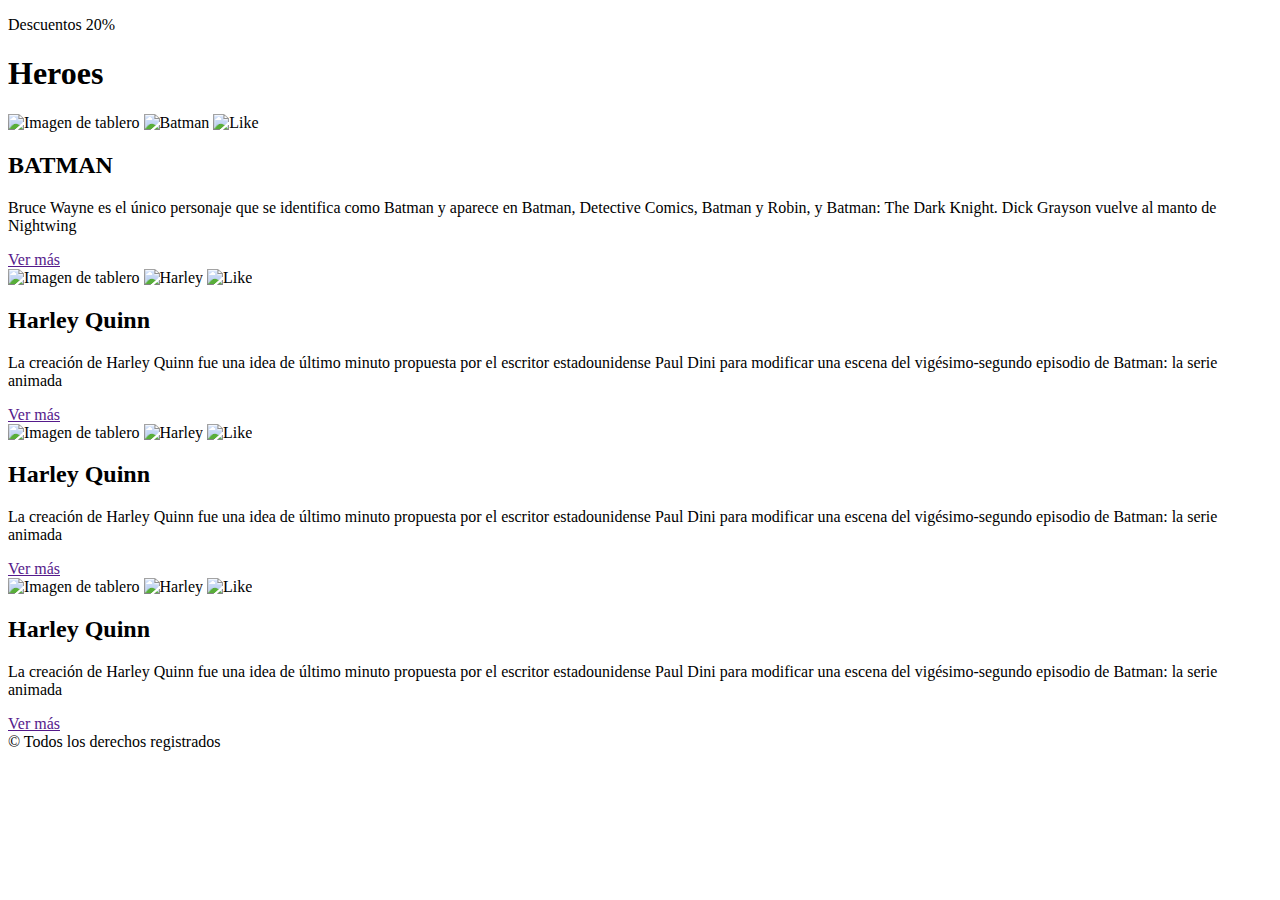
==== Ejercicio Clase 14 Heroes Responsive/index.html @ 0cde7ec6 "Add files via upload" ====
<!DOCTYPE html>
<html lang="en">
<head>
    <meta charset="UTF-8">
    <meta http-equiv="X-UA-Compatible" content="IE=edge">
    <meta name="viewport" content="width=device-width, initial-scale=1.0">
    <title>Heroes</title>
    <link rel="stylesheet" href="/Styles/styles.css">
</head>
<body>
    <div class="bar-discount" id="descuentos">
        <p>Descuentos 20%</p>
    </div>
    <header>
        <h1>Heroes</h1>
    </header>
    <main>
        <div class="tarjeta">
            <img src="/img/849bfede3a5193c34ab8a00379e64fa2 1.png" alt="Imagen de tablero">
            <img class="perfil" src="/img/liga-justicia-batman-kO4H--1024x512@abc 1.png" alt="Batman">
            <img class="like" src="/img/Vector-corazon.png" alt="Like">
            <div class="info-tarjeta"> 
                <h2>BATMAN</h2>
                <p>Bruce Wayne es el único personaje que se identifica como Batman y aparece en Batman, Detective Comics, Batman y Robin, y Batman: The Dark Knight. Dick Grayson vuelve al manto de Nightwing
                </p>
                <a class="boton" href="">Ver más</a>
            </div>
        </div>

        <div class="tarjeta">
            <img src="/img/harley.png" alt="Imagen de tablero">
            <img class="perfil" src="/img/harley-perfil.png" alt="Harley">
            <img class="like" src="/img/Vector-corazon.png" alt="Like">
            <div class="info-tarjeta"> 
                <h2>Harley Quinn</h2>
                <p>La creación de Harley Quinn fue una idea de último minuto propuesta por el escritor estadounidense Paul Dini para modificar una escena del vigésimo-segundo episodio de Batman: la serie animada
                </p>
                <a class="boton" href="">Ver más</a>
            </div>
        </div>

        <div class="tarjeta">
            <img src="/img/harley.png" alt="Imagen de tablero">
            <img class="perfil" src="/img/harley-perfil.png" alt="Harley">
            <img class="like" src="/img/Vector-corazon.png" alt="Like">
            <div class="info-tarjeta"> 
                <h2>Harley Quinn</h2>
                <p>La creación de Harley Quinn fue una idea de último minuto propuesta por el escritor estadounidense Paul Dini para modificar una escena del vigésimo-segundo episodio de Batman: la serie animada
                </p>
                <a class="boton" href="">Ver más</a>
            </div>
        </div>

        <div class="tarjeta">
            <img src="/img/harley.png" alt="Imagen de tablero">
            <img class="perfil" src="/img/harley-perfil.png" alt="Harley">
            <img class="like" src="/img/Vector-corazon.png" alt="Like">
            <div class="info-tarjeta"> 
                <h2>Harley Quinn</h2>
                <p>La creación de Harley Quinn fue una idea de último minuto propuesta por el escritor estadounidense Paul Dini para modificar una escena del vigésimo-segundo episodio de Batman: la serie animada
                </p>
                <a class="boton" href="">Ver más</a>
            </div>
        </div>

    </main>
    <footer>
        <span>© Todos los derechos registrados</span>
    </footer>
</body>
</html>
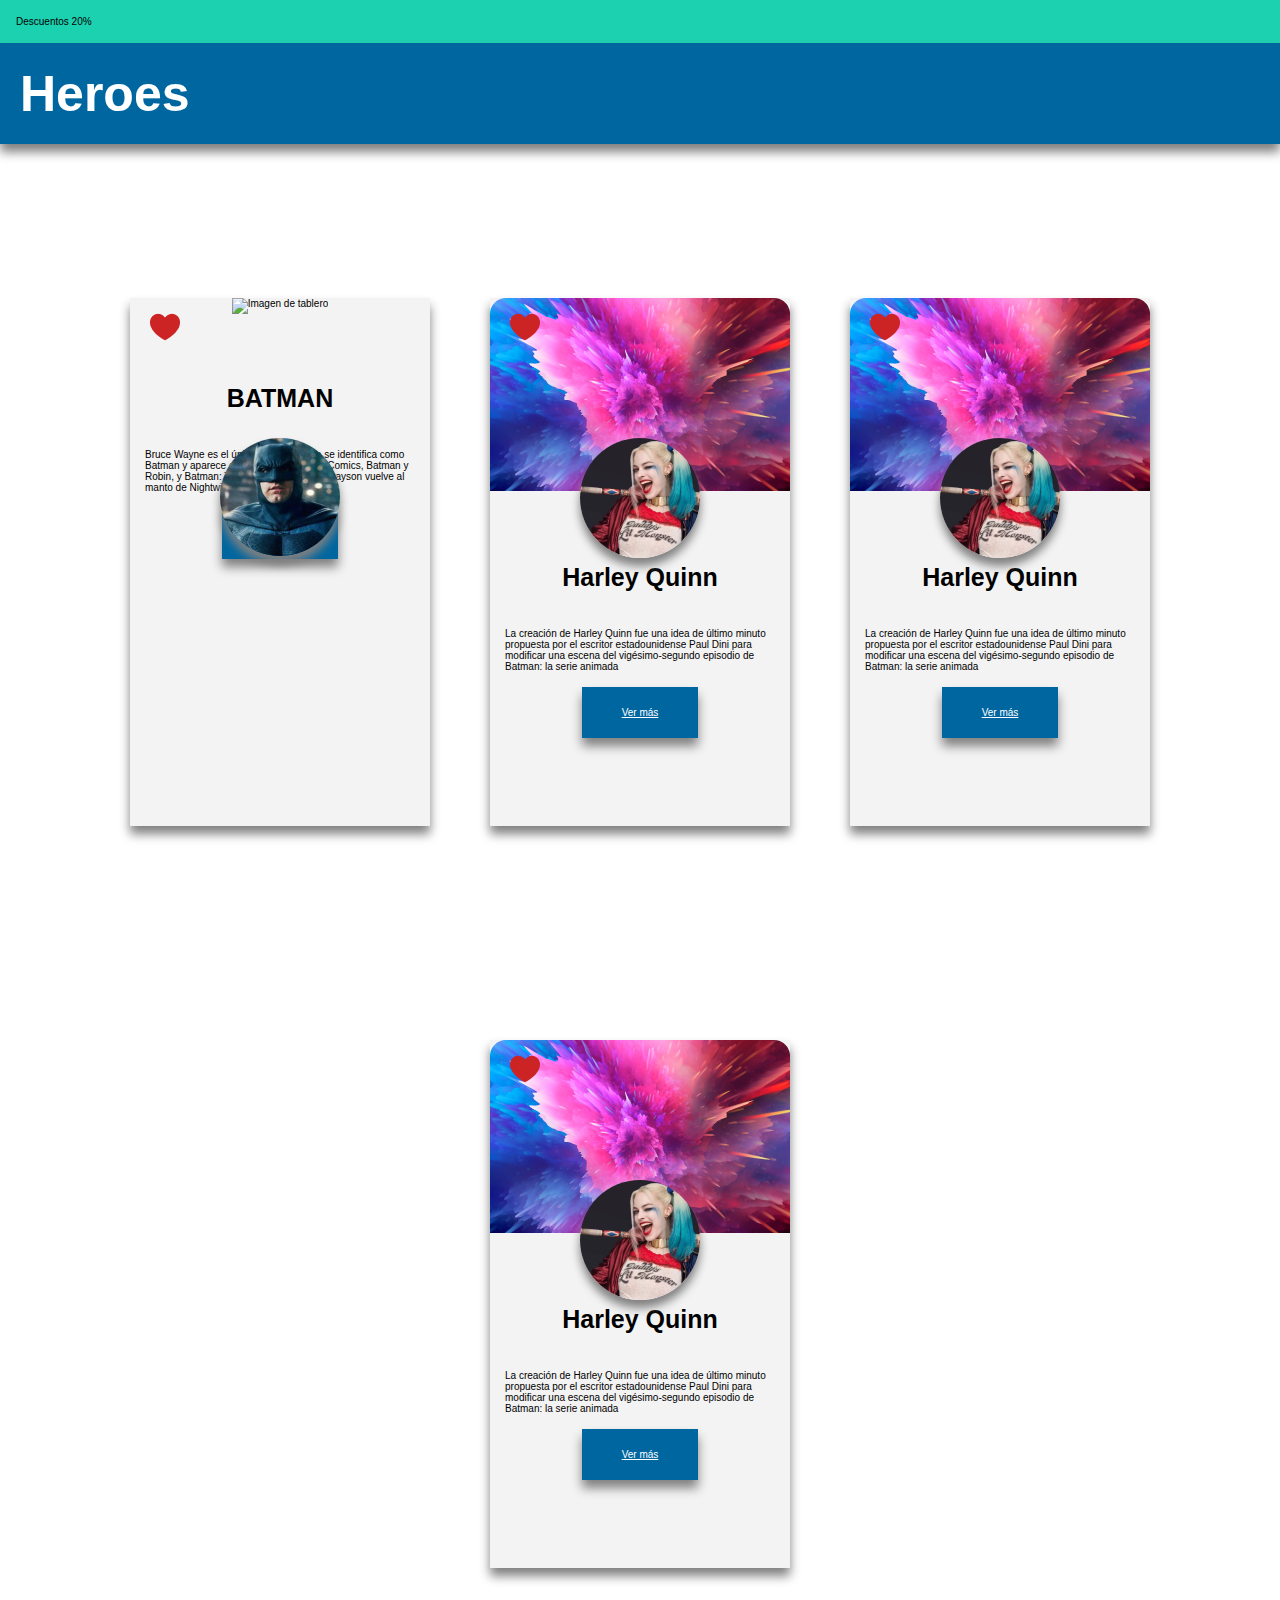
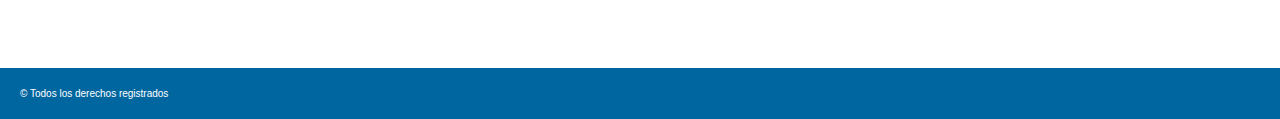
==== commit 23214a4b: "Update index.html" ====
--- a/Ejercicio Clase 14 Heroes Responsive/index.html
+++ b/Ejercicio Clase 14 Heroes Responsive/index.html
@@ -5,7 +5,7 @@
     <meta http-equiv="X-UA-Compatible" content="IE=edge">
     <meta name="viewport" content="width=device-width, initial-scale=1.0">
     <title>Heroes</title>
-    <link rel="stylesheet" href="/Styles/styles.css">
+    <link rel="stylesheet" href="Styles/styles.css">
 </head>
 <body>
     <div class="bar-discount" id="descuentos">
@@ -17,8 +17,8 @@
     <main>
         <div class="tarjeta">
             <img src="/img/849bfede3a5193c34ab8a00379e64fa2 1.png" alt="Imagen de tablero">
-            <img class="perfil" src="/img/liga-justicia-batman-kO4H--1024x512@abc 1.png" alt="Batman">
-            <img class="like" src="/img/Vector-corazon.png" alt="Like">
+            <img class="perfil" src="img/liga-justicia-batman-kO4H--1024x512@abc 1.png" alt="Batman">
+            <img class="like" src="img/Vector-corazon.png" alt="Like">
             <div class="info-tarjeta"> 
                 <h2>BATMAN</h2>
                 <p>Bruce Wayne es el único personaje que se identifica como Batman y aparece en Batman, Detective Comics, Batman y Robin, y Batman: The Dark Knight. Dick Grayson vuelve al manto de Nightwing
@@ -28,9 +28,9 @@
         </div>
 
         <div class="tarjeta">
-            <img src="/img/harley.png" alt="Imagen de tablero">
-            <img class="perfil" src="/img/harley-perfil.png" alt="Harley">
-            <img class="like" src="/img/Vector-corazon.png" alt="Like">
+            <img src="img/harley.png" alt="Imagen de tablero">
+            <img class="perfil" src="img/harley-perfil.png" alt="Harley">
+            <img class="like" src="img/Vector-corazon.png" alt="Like">
             <div class="info-tarjeta"> 
                 <h2>Harley Quinn</h2>
                 <p>La creación de Harley Quinn fue una idea de último minuto propuesta por el escritor estadounidense Paul Dini para modificar una escena del vigésimo-segundo episodio de Batman: la serie animada
@@ -40,9 +40,9 @@
         </div>
 
         <div class="tarjeta">
-            <img src="/img/harley.png" alt="Imagen de tablero">
-            <img class="perfil" src="/img/harley-perfil.png" alt="Harley">
-            <img class="like" src="/img/Vector-corazon.png" alt="Like">
+            <img src="img/harley.png" alt="Imagen de tablero">
+            <img class="perfil" src="img/harley-perfil.png" alt="Harley">
+            <img class="like" src="img/Vector-corazon.png" alt="Like">
             <div class="info-tarjeta"> 
                 <h2>Harley Quinn</h2>
                 <p>La creación de Harley Quinn fue una idea de último minuto propuesta por el escritor estadounidense Paul Dini para modificar una escena del vigésimo-segundo episodio de Batman: la serie animada
@@ -52,9 +52,9 @@
         </div>
 
         <div class="tarjeta">
-            <img src="/img/harley.png" alt="Imagen de tablero">
-            <img class="perfil" src="/img/harley-perfil.png" alt="Harley">
-            <img class="like" src="/img/Vector-corazon.png" alt="Like">
+            <img src="img/harley.png" alt="Imagen de tablero">
+            <img class="perfil" src="img/harley-perfil.png" alt="Harley">
+            <img class="like" src="img/Vector-corazon.png" alt="Like">
             <div class="info-tarjeta"> 
                 <h2>Harley Quinn</h2>
                 <p>La creación de Harley Quinn fue una idea de último minuto propuesta por el escritor estadounidense Paul Dini para modificar una escena del vigésimo-segundo episodio de Batman: la serie animada
@@ -68,4 +68,4 @@
         <span>© Todos los derechos registrados</span>
     </footer>
 </body>
-</html>+</html>
--- a/Ejercicio Clase 14 Heroes Responsive/Styles/styles.css
+++ b/Ejercicio Clase 14 Heroes Responsive/Styles/styles.css
@@ -0,0 +1,133 @@
+:root{
+    font-size: 10px;
+}
+
+*{
+    box-sizing: border-box;
+}
+
+
+body{
+    font-family: Arial, Helvetica, sans-serif;
+    padding: 0;
+    margin: 0;
+}
+
+main{
+    display: flex;
+    flex-wrap: wrap;
+    justify-content: center;
+    gap: 60px;
+}
+
+.bar-discount{
+    margin: 0;
+    background-color: #1CD1B0;
+}
+
+.bar-discount p{
+    margin: 0;
+    padding: 16px;
+}
+
+header{
+    position: sticky;
+    top: 0;
+    display: flex;
+    justify-content: flex-start;
+    align-items: center;
+    background-color: #00669F;
+    height: 101px;
+    box-shadow: 0px 8px 10px grey;
+}
+
+header h1 {
+    font-size: 5rem;
+}
+
+h1{
+    color: white;
+    margin-left: 20px;
+}
+
+.tarjeta {
+    z-index: -1;
+    height: 528px;
+    width: 300px;
+    position: relative;
+    text-align: center;
+    background-color: #F3F3F3;
+    box-shadow: 0px 8px 10px grey;
+}
+
+
+.info-tarjeta h2{
+    font-size: 2.5rem;
+    margin-top: 70px;
+}
+
+.info-tarjeta p {
+    padding: 15px;
+    text-align: left;
+    margin-bottom: 20px;
+}
+
+
+.perfil{
+    position: absolute;
+    border-radius: 50%;
+    top: 140px;
+    right: 90px;
+    box-shadow: 0px 8px 10px grey;
+}
+
+.like{
+    position: absolute;
+    top: 15px;
+    right: 250px;
+}
+
+.boton{
+    color: white;
+    padding: 20px 40px;
+    background-color: #00669F;
+    margin-top: 40px;
+    box-shadow: 0px 8px 10px grey;
+}
+
+footer{
+    display: flex;
+    justify-content: flex-start;
+    align-items: center;
+    background-color: #00669F;
+    text-align: center;
+    color:  white;
+    height: 51px;
+}
+
+footer span{
+    margin-left: 20px;
+}
+
+
+@media (min-width: 375px){
+    .tarjeta:first-child{
+        margin-top: 154px;
+    }
+
+    .tarjeta:nth-child(4){
+        margin-bottom: 100px;
+    }
+}
+
+@media (min-width: 650px){
+    .tarjeta:nth-child(2){
+        margin-top: 154px;
+    }
+}
+
+@media (min-width: 900px){
+    .tarjeta{
+        margin-top: 154px;
+    }
+}